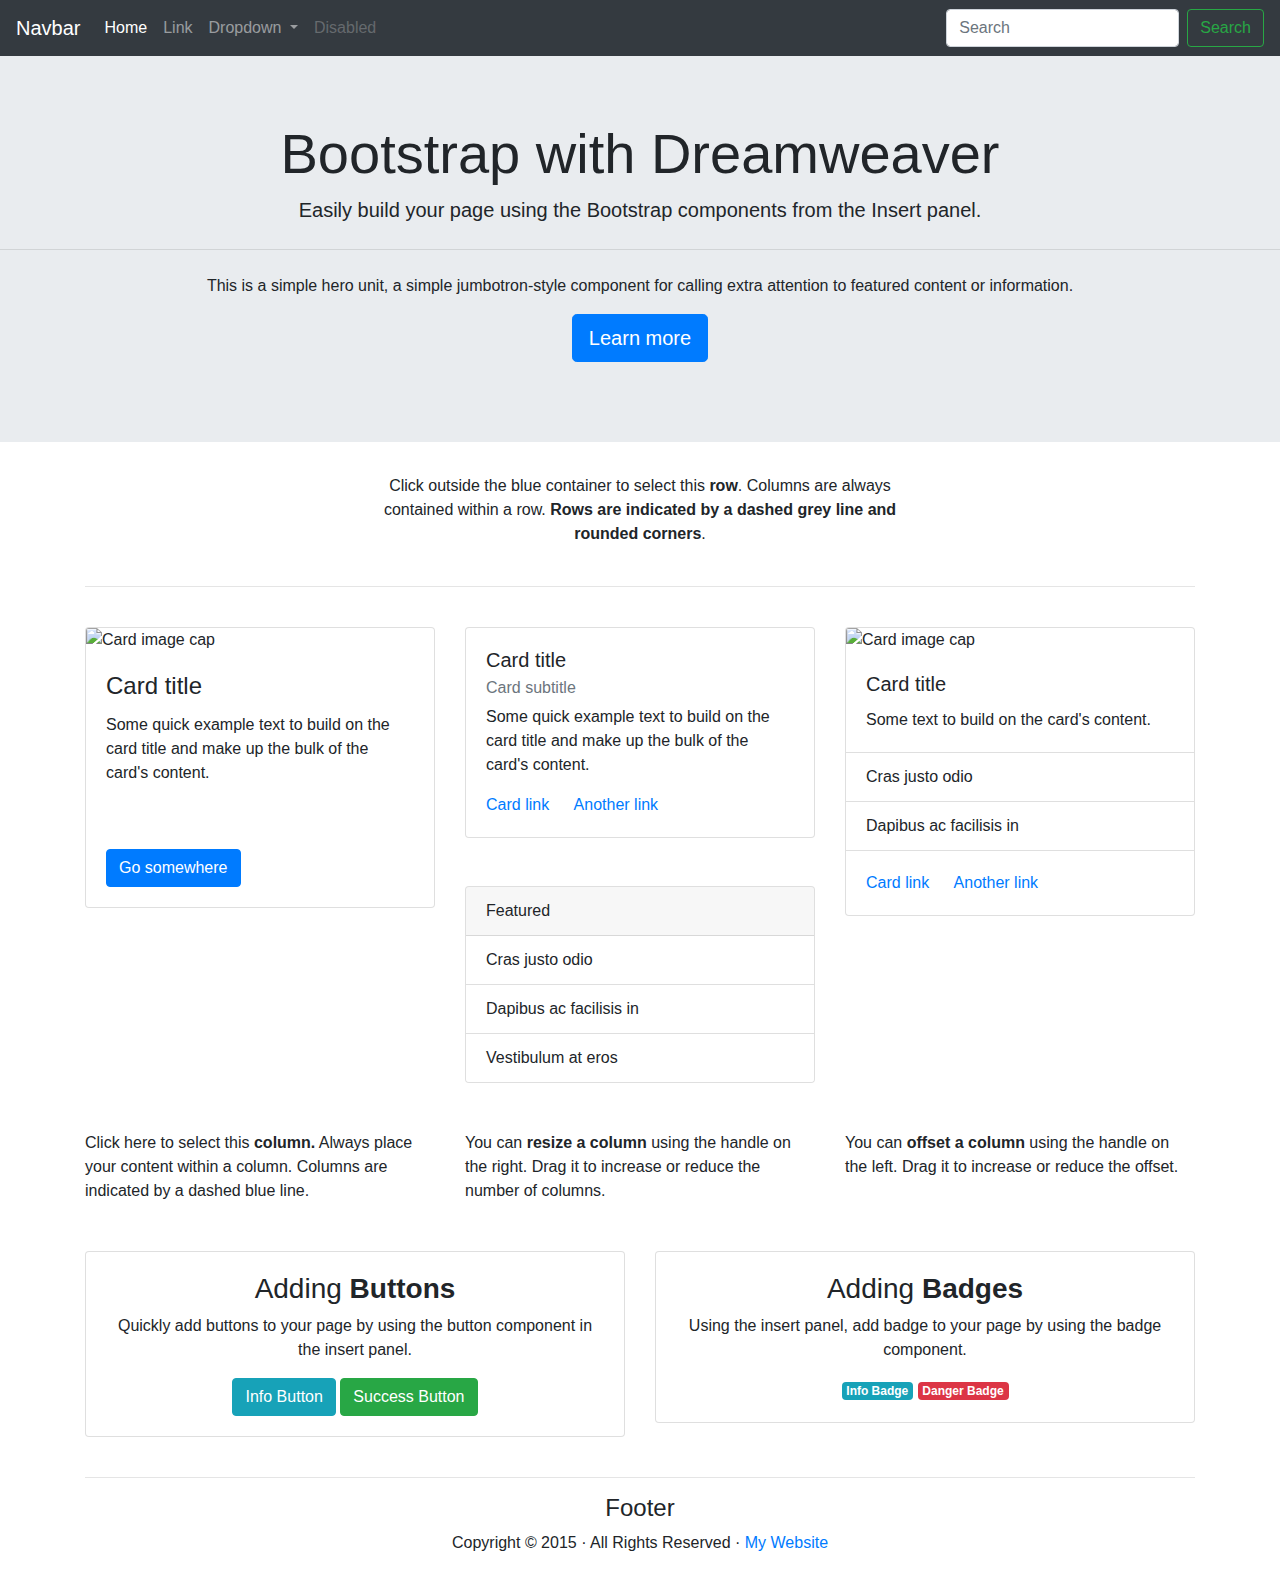
==== bootstrap.html @ f922f1d1 "adds playground stuff" ====
<!DOCTYPE html>
<html lang="en">
  <head>
    <meta charset="utf-8">
    <meta http-equiv="X-UA-Compatible" content="IE=edge">
    <meta name="viewport" content="width=device-width, initial-scale=1">
    <title>Bootstrap - Prebuilt Layout</title>

    <!-- Bootstrap -->
    <link href="css/bootstrap-4.0.0.css" rel="stylesheet">

  </head>
  <body>
    <nav class="navbar navbar-expand-lg navbar-dark bg-dark">
       <a class="navbar-brand" href="#">Navbar</a>
       <button class="navbar-toggler" type="button" data-toggle="collapse" data-target="#navbarSupportedContent" aria-controls="navbarSupportedContent" aria-expanded="false" aria-label="Toggle navigation">
       <span class="navbar-toggler-icon"></span>
       </button>
       <div class="collapse navbar-collapse" id="navbarSupportedContent">
          <ul class="navbar-nav mr-auto">
             <li class="nav-item active">
                <a class="nav-link" href="#">Home <span class="sr-only">(current)</span></a>
             </li>
             <li class="nav-item">
                <a class="nav-link" href="#">Link</a>
             </li>
             <li class="nav-item dropdown">
                <a class="nav-link dropdown-toggle" href="#" id="navbarDropdown" role="button" data-toggle="dropdown" aria-haspopup="true" aria-expanded="false">
                Dropdown
                </a>
                <div class="dropdown-menu" aria-labelledby="navbarDropdown">
                   <a class="dropdown-item" href="#">Action</a>
                   <a class="dropdown-item" href="#">Another action</a>
                   <div class="dropdown-divider"></div>
                   <a class="dropdown-item" href="#">Something else here</a>
                </div>
             </li>
             <li class="nav-item">
                <a class="nav-link disabled" href="#">Disabled</a>
             </li>
          </ul>
          <form class="form-inline my-2 my-lg-0">
             <input class="form-control mr-sm-2" type="search" placeholder="Search" aria-label="Search">
             <button class="btn btn-outline-success my-2 my-sm-0" type="submit">Search</button>
          </form>
       </div>
    </nav>

    <div class="jumbotron jumbotron-fluid text-center">
       <h1 class="display-4">Bootstrap with Dreamweaver</h1>
       <p class="lead">Easily build your page using the Bootstrap components from the Insert panel.</p>
       <hr class="my-4">
       <p>This is a simple hero unit, a simple jumbotron-style component for calling extra attention to featured content or information.</p>
       <p class="lead">
          <a class="btn btn-primary btn-lg" href="#" role="button">Learn more</a>
       </p>
    </div>
    <div class="container">
       <div class="row text-center">
          <div class="col-lg-6 offset-lg-3">Click outside the blue container to select this <strong>row</strong>. Columns are always contained within a row. <strong>Rows are indicated by a dashed grey line and rounded corners</strong>. </div>
       </div>
       <br>
       <hr>
       <br>
       <div class="row">
          <div class="col-md-4">
             <div class="card">
                <img class="card-img-top" src="images/card-img.png" alt="Card image cap">
                <div class="card-body">
                   <h4 class="card-title">Card title</h4>
                   <p class="card-text">Some quick example text to build on the card title and make up the bulk of the card's content.</p>
                   <br><br>
                   <a href="#" class="btn btn-primary">Go somewhere</a>
                </div>
             </div>
          </div>
          <div class="col-md-4">
             <div class="card">
                <div class="card-body">
                   <h5 class="card-title">Card title</h5>
                   <h6 class="card-subtitle mb-2 text-muted">Card subtitle</h6>
                   <p class="card-text">Some quick example text to build on the card title and make up the bulk of the card's content.</p>
                   <a href="#" class="card-link">Card link</a>
                   <a href="#" class="card-link">Another link</a>
                </div>
             </div>
             <br>
             <br/>
             <div class="card">
                <div class="card-header">
                   Featured
                </div>
                <ul class="list-group list-group-flush">
                   <li class="list-group-item">Cras justo odio</li>
                   <li class="list-group-item">Dapibus ac facilisis in</li>
                   <li class="list-group-item">Vestibulum at eros</li>
                </ul>
             </div>
          </div>
          <div class="col-md-4">
             <div class="card">
                <img class="card-img-top" src="images/card-img.png" alt="Card image cap">
                <div class="card-body">
                   <h5 class="card-title">Card title</h5>
                   <p class="card-text">Some text to build on the card's content.</p>
                </div>
                <ul class="list-group list-group-flush">
                   <li class="list-group-item">Cras justo odio</li>
                   <li class="list-group-item">Dapibus ac facilisis in</li>
                </ul>
                <div class="card-body">
                   <a href="#" class="card-link">Card link</a>
                   <a href="#" class="card-link">Another link</a>
                </div>
             </div>
          </div>
       </div>
       <br/>
       <br/>
       <div class="row">
          <div class=" col-md-4"> Click here to select this<strong> column.</strong> Always place your content within a column. Columns are indicated by a dashed blue line. </div>
          <div class="col-md-4 "> You can <strong>resize a column</strong> using the handle on the right. Drag it to increase or reduce the number of columns.</div>
          <div class="col-md-4 "> You can <strong>offset a column</strong> using the handle on the left. Drag it to increase or reduce the offset. </div>
       </div>
       <br/>
       <br/>
       <div class="row">
          <div class="col-md-6 text-center">
             <div class="card">
                <div class="card-body">
                   <h3>Adding <strong>Buttons</strong></h3>
                   <p>Quickly add buttons to your page by using the button component in the insert panel. </p>
                   <button type="button" class="btn btn-info btn-md">Info Button</button>
                   <button type="button" class="btn btn-success btn-md">Success Button</button>
                </div>
             </div>
          </div>
          <div class="text-center col-md-6">
             <div class="card">
                <div class="card-body">
                   <h3>Adding <strong>Badges</strong></h3>
                   <p>Using the insert panel, add badge to your page by using the badge component.</p>
                   <span class="badge badge-info">Info Badge</span> <span class="badge badge-danger">Danger Badge</span>
                </div>
             </div>
          </div>
       </div>
       <br>
       <hr>
       <div class="row">
          <div class="text-center col-lg-6 offset-lg-3">
             <h4>Footer </h4>
             <p>Copyright &copy; 2015 &middot; All Rights Reserved &middot; <a href="#" >My Website</a></p>
          </div>
       </div>
    </div>
    <!-- jQuery (necessary for Bootstrap's JavaScript plugins) --> 
    <script src="js/jquery-3.2.1.min.js"></script>

    <!-- Include all compiled plugins (below), or include individual files as needed --> 
    <script src="js/popper.min.js"></script>
    <script src="js/bootstrap-4.0.0.js"></script>
  </body>
</html>
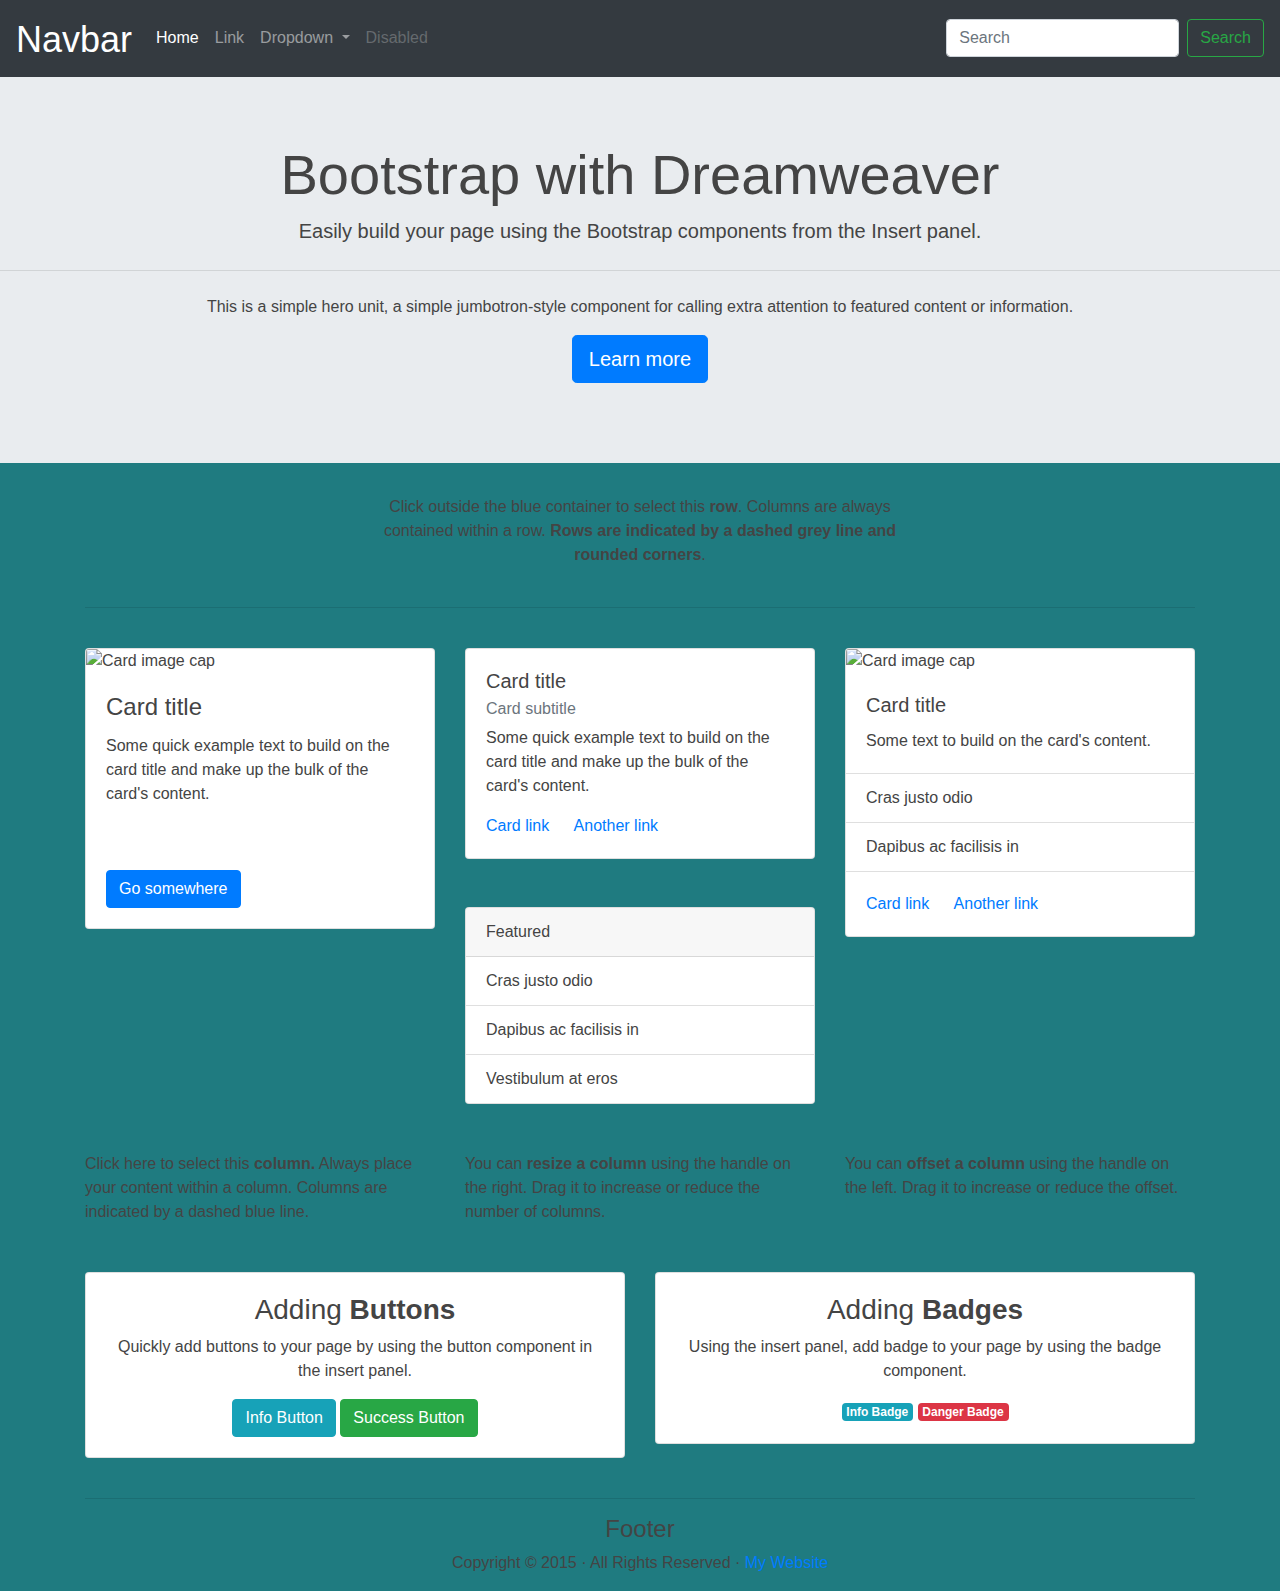
==== commit f9ac4461: "Redesigns Site" ====
--- a/bootstrap.html
+++ b/bootstrap.html
@@ -8,7 +8,7 @@
 
     <!-- Bootstrap -->
     <link href="css/bootstrap-4.0.0.css" rel="stylesheet">
-
+    <link href="css/main.css" rel="stylesheet" type="text/css">
   </head>
   <body>
     <nav class="navbar navbar-expand-lg navbar-dark bg-dark">
@@ -65,7 +65,7 @@
        <div class="row">
           <div class="col-md-4">
              <div class="card">
-                <img class="card-img-top" src="images/card-img.png" alt="Card image cap">
+                <img class="card-img-top" src="Images/card-img.png" alt="Card image cap">
                 <div class="card-body">
                    <h4 class="card-title">Card title</h4>
                    <p class="card-text">Some quick example text to build on the card title and make up the bulk of the card's content.</p>
@@ -99,7 +99,7 @@
           </div>
           <div class="col-md-4">
              <div class="card">
-                <img class="card-img-top" src="images/card-img.png" alt="Card image cap">
+                <img class="card-img-top" src="Images/card-img.png" alt="Card image cap">
                 <div class="card-body">
                    <h5 class="card-title">Card title</h5>
                    <p class="card-text">Some text to build on the card's content.</p>
--- a/css/main.css
+++ b/css/main.css
@@ -0,0 +1,37 @@
+/* Scss Document */
+body {
+  background: #1f7b80;
+  color: #444;
+  font-family: cubano, sans-serif; }
+
+.navbar-brand {
+  color: rgba(255, 255, 255, 0.75);
+  padding-bottom: 0.1rem;
+  margin-right: 1rem;
+  font-size: 2.25rem; }
+
+.underline {
+  position: relative;
+  border: 2px solid transparent; }
+  .underline::after {
+    width: 0%;
+    height: 2px;
+    display: block;
+    background-color: rgba(255, 255, 255, 0.75);
+    content: " ";
+    position: absolute;
+    left: 50%;
+    transition: left 0.2s cubic-bezier(0.215, 0.61, 0.355, 1), width 0.2s cubic-bezier(0.215, 0.61, 0.355, 1); }
+  .underline:hover::after {
+    width: 100%;
+    height: 2px;
+    display: block;
+    background-color: rgba(255, 255, 255, 0.75);
+    content: " ";
+    position: absolute;
+    left: 0; }
+
+.dropdown-item::after {
+  background-color: rgba(0, 0, 0, 0.75); }
+.dropdown-item:hover::after {
+  background-color: rgba(0, 0, 0, 0.75); }
